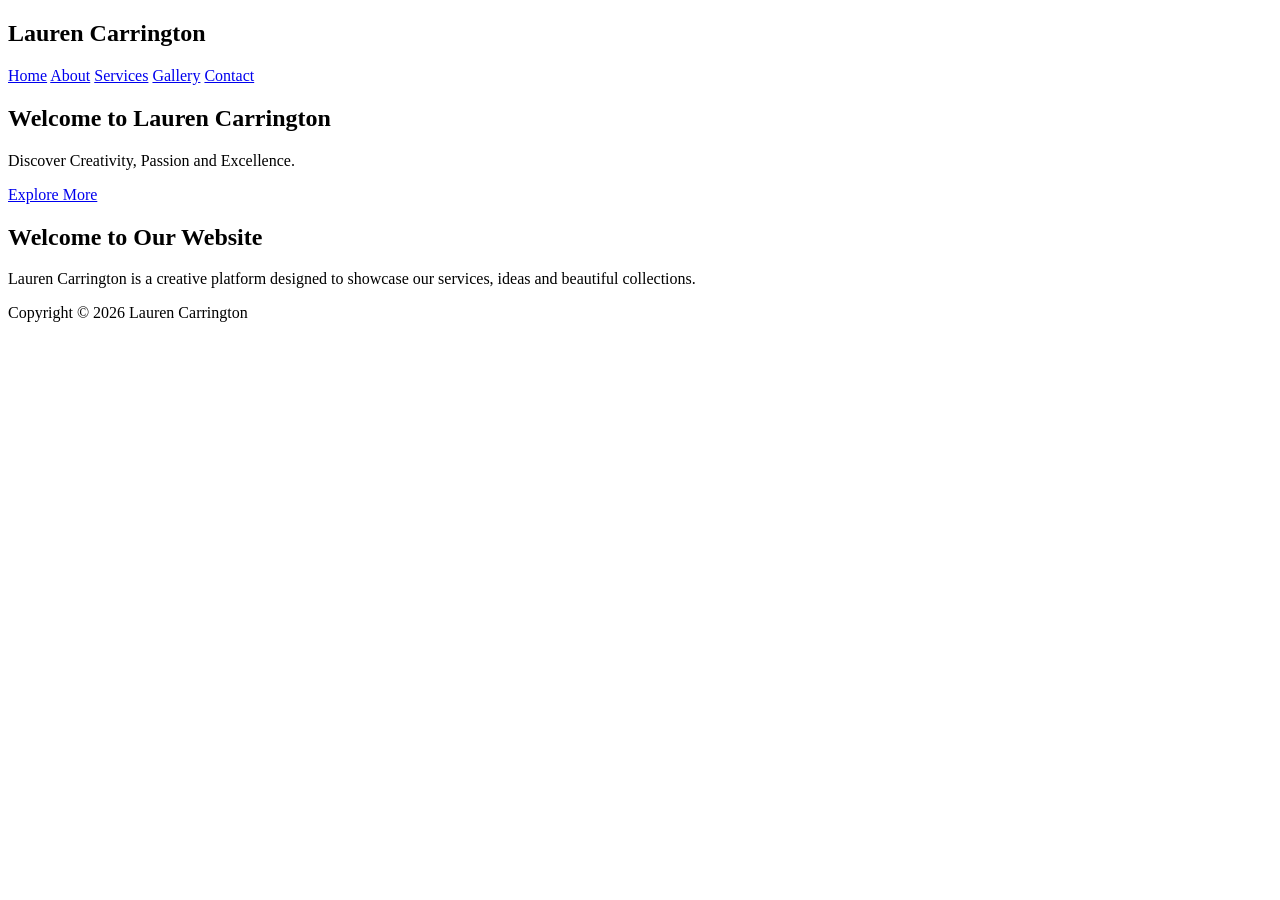
==== index.html @ 357e9fa6 "Initial commit" ====
<!DOCTYPE html>
<html lang="en">
<head>
    <meta charset="UTF-8">
    <meta name="viewport" content="width=device-width, initial-scale=1.0">
    <title>Lauren Carrington - Home</title>
    <link rel="stylesheet" href="css/style.css">
</head>
<body>

<header>
    <h2>Lauren Carrington</h2>
    <nav>
        <a href="index.html">Home</a>
        <a href="about.html">About</a>
        <a href="services.html">Services</a>
        <a href="gallery.html">Gallery</a>
        <a href="contact.html">Contact</a>
    </nav>
</header>

<section class="hero">
    <h1>Welcome to Lauren Carrington</h1>
    <p>Discover Creativity, Passion and Excellence.</p>
    <a href="about.html" class="btn">Explore More</a>
</section>

<section class="content">
    <h2>Welcome to Our Website</h2>
    <p>
        Lauren Carrington is a creative platform
        designed to showcase our services,
        ideas and beautiful collections.
    </p>
</section>

<footer>
    <p>Copyright © 2026 Lauren Carrington</p>
</footer>

<script src="js/script.js"></script>
</body>
</html>
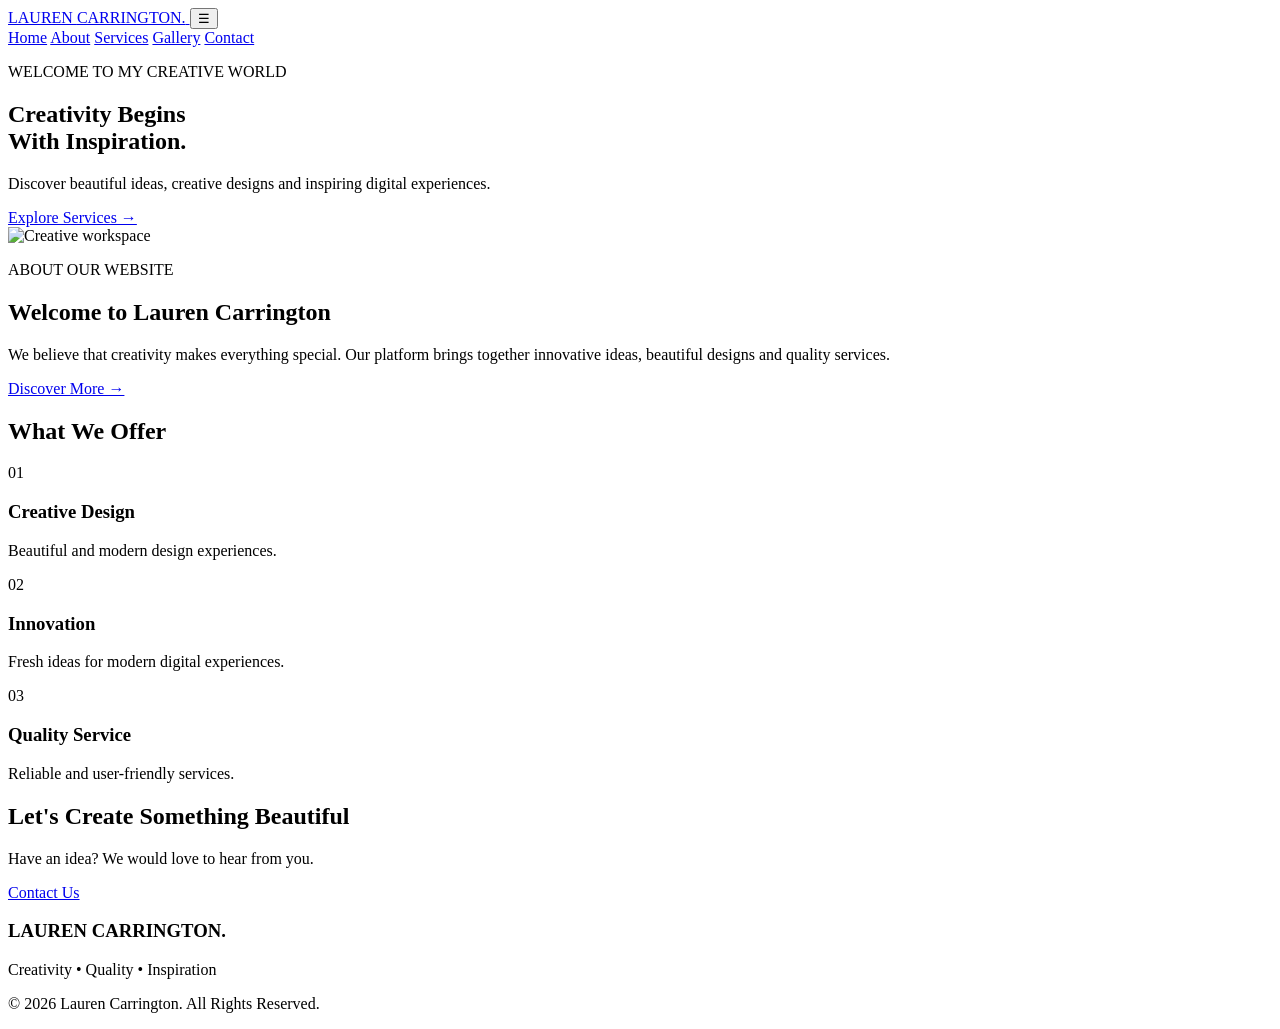
==== commit d6627ed6: "Revamp index.html with new content and structure" ====
--- a/index.html
+++ b/index.html
@@ -1,18 +1,25 @@
-
 <!DOCTYPE html>
 <html lang="en">
 <head>
     <meta charset="UTF-8">
     <meta name="viewport" content="width=device-width, initial-scale=1.0">
-    <title>Lauren Carrington - Home</title>
+
+    <title>Lauren Carrington | Home</title>
+
     <link rel="stylesheet" href="css/style.css">
 </head>
+
 <body>
 
-<header>
-    <h2>Lauren Carrington</h2>
-    <nav>
-        <a href="index.html">Home</a>
+<header class="navbar">
+    <a href="index.html" class="logo">
+        LAUREN <span>CARRINGTON.</span>
+    </a>
+
+    <button class="menu-btn" id="menuBtn">☰</button>
+
+    <nav id="navMenu">
+        <a class="active" href="index.html">Home</a>
         <a href="about.html">About</a>
         <a href="services.html">Services</a>
         <a href="gallery.html">Gallery</a>
@@ -21,24 +28,85 @@
 </header>
 
 <section class="hero">
-    <h1>Welcome to Lauren Carrington</h1>
-    <p>Discover Creativity, Passion and Excellence.</p>
-    <a href="about.html" class="btn">Explore More</a>
+    <div class="hero-content">
+        <p class="subtitle">WELCOME TO MY CREATIVE WORLD</p>
+
+        <h1>Creativity Begins<br>
+        With <span>Inspiration.</span></h1>
+
+        <p>
+            Discover beautiful ideas, creative designs
+            and inspiring digital experiences.
+        </p>
+
+        <a href="services.html" class="btn">
+            Explore Services →
+        </a>
+    </div>
+
+    <div class="hero-image">
+        <img
+        src="https://images.unsplash.com/photo-1497366754035-f200968a6e72?w=900"
+        alt="Creative workspace">
+    </div>
 </section>
 
-<section class="content">
-    <h2>Welcome to Our Website</h2>
+<section class="welcome section">
+    <p class="subtitle">ABOUT OUR WEBSITE</p>
+
+    <h2>Welcome to Lauren Carrington</h2>
+
     <p>
-        Lauren Carrington is a creative platform
-        designed to showcase our services,
-        ideas and beautiful collections.
+        We believe that creativity makes everything
+        special. Our platform brings together
+        innovative ideas, beautiful designs and
+        quality services.
     </p>
+
+    <a href="about.html" class="text-link">
+        Discover More →
+    </a>
+</section>
+
+<section class="features section">
+    <h2>What We Offer</h2>
+
+    <div class="card-container">
+
+        <div class="card">
+            <span>01</span>
+            <h3>Creative Design</h3>
+            <p>Beautiful and modern design experiences.</p>
+        </div>
+
+        <div class="card">
+            <span>02</span>
+            <h3>Innovation</h3>
+            <p>Fresh ideas for modern digital experiences.</p>
+        </div>
+
+        <div class="card">
+            <span>03</span>
+            <h3>Quality Service</h3>
+            <p>Reliable and user-friendly services.</p>
+        </div>
+
+    </div>
+</section>
+
+<section class="cta">
+    <h2>Let's Create Something Beautiful</h2>
+    <p>Have an idea? We would love to hear from you.</p>
+    <a href="contact.html" class="btn">Contact Us</a>
 </section>
 
 <footer>
-    <p>Copyright © 2026 Lauren Carrington</p>
+    <h3>LAUREN CARRINGTON.</h3>
+    <p>Creativity • Quality • Inspiration</p>
+    <p>© 2026 Lauren Carrington. All Rights Reserved.</p>
 </footer>
 
 <script src="js/script.js"></script>
+
 </body>
 </html>
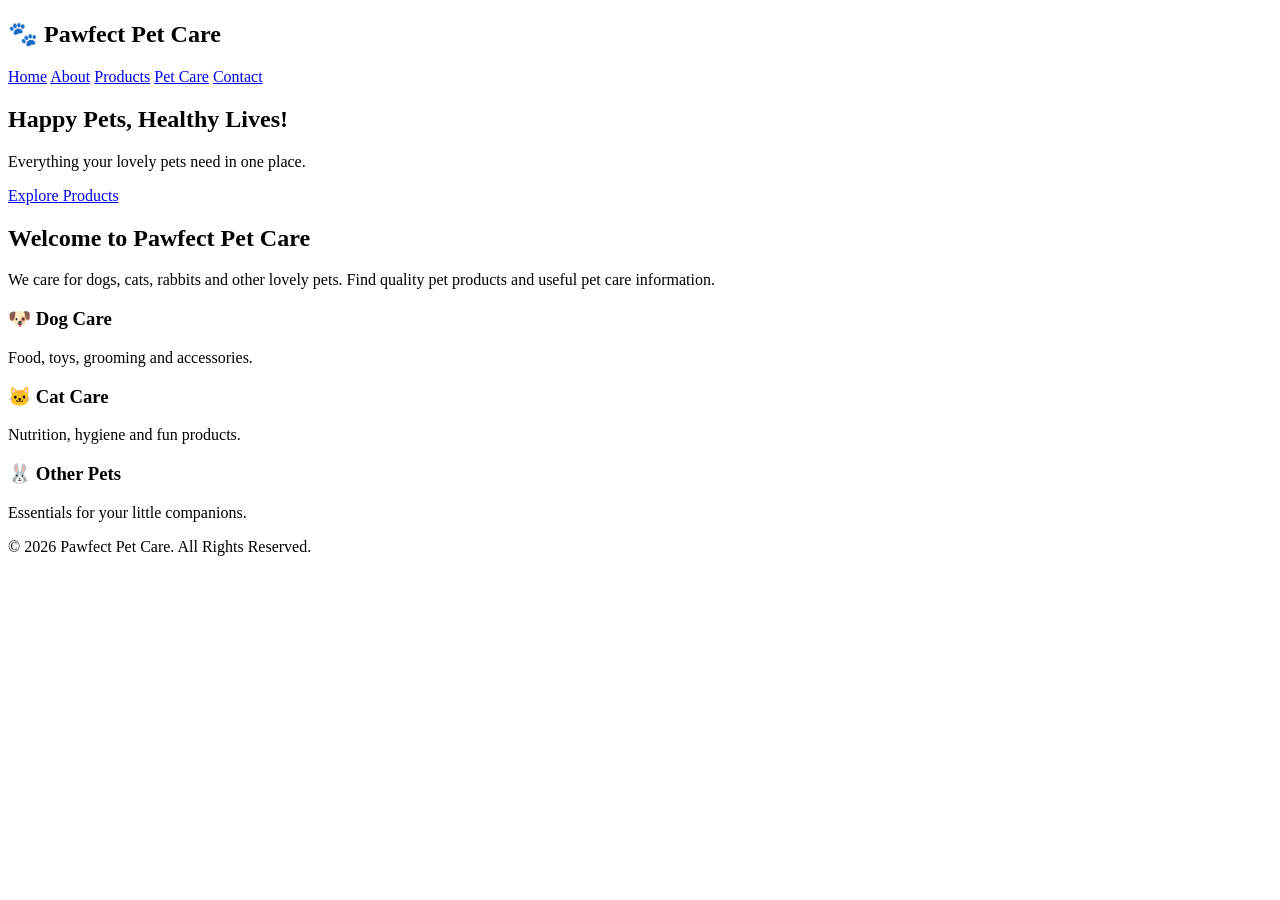
==== commit 90501a29: "Rename site to Pawfect Pet Care and update content" ====
--- a/index.html
+++ b/index.html
@@ -1,112 +1,58 @@
+
 <!DOCTYPE html>
 <html lang="en">
 <head>
     <meta charset="UTF-8">
     <meta name="viewport" content="width=device-width, initial-scale=1.0">
-
-    <title>Lauren Carrington | Home</title>
-
+    <title>Pawfect Pet Care</title>
     <link rel="stylesheet" href="css/style.css">
+    <script src="js/script.js" defer></script>
 </head>
-
 <body>
 
-<header class="navbar">
-    <a href="index.html" class="logo">
-        LAUREN <span>CARRINGTON.</span>
-    </a>
-
-    <button class="menu-btn" id="menuBtn">☰</button>
-
-    <nav id="navMenu">
-        <a class="active" href="index.html">Home</a>
+<header>
+    <h2>🐾 Pawfect Pet Care</h2>
+    <nav>
+        <a href="index.html">Home</a>
         <a href="about.html">About</a>
-        <a href="services.html">Services</a>
-        <a href="gallery.html">Gallery</a>
+        <a href="products.html">Products</a>
+        <a href="care.html">Pet Care</a>
         <a href="contact.html">Contact</a>
     </nav>
 </header>
 
 <section class="hero">
-    <div class="hero-content">
-        <p class="subtitle">WELCOME TO MY CREATIVE WORLD</p>
-
-        <h1>Creativity Begins<br>
-        With <span>Inspiration.</span></h1>
-
-        <p>
-            Discover beautiful ideas, creative designs
-            and inspiring digital experiences.
-        </p>
-
-        <a href="services.html" class="btn">
-            Explore Services →
-        </a>
-    </div>
-
-    <div class="hero-image">
-        <img
-        src="https://images.unsplash.com/photo-1497366754035-f200968a6e72?w=900"
-        alt="Creative workspace">
+    <div>
+        <h1>Happy Pets, Healthy Lives!</h1>
+        <p>Everything your lovely pets need in one place.</p>
+        <a href="products.html" class="btn">Explore Products</a>
     </div>
 </section>
 
-<section class="welcome section">
-    <p class="subtitle">ABOUT OUR WEBSITE</p>
-
-    <h2>Welcome to Lauren Carrington</h2>
-
-    <p>
-        We believe that creativity makes everything
-        special. Our platform brings together
-        innovative ideas, beautiful designs and
-        quality services.
-    </p>
-
-    <a href="about.html" class="text-link">
-        Discover More →
-    </a>
+<section class="section">
+    <h2>Welcome to Pawfect Pet Care</h2>
+    <p>We care for dogs, cats, rabbits and other lovely pets.
+       Find quality pet products and useful pet care information.</p>
 </section>
 
-<section class="features section">
-    <h2>What We Offer</h2>
-
-    <div class="card-container">
-
-        <div class="card">
-            <span>01</span>
-            <h3>Creative Design</h3>
-            <p>Beautiful and modern design experiences.</p>
-        </div>
-
-        <div class="card">
-            <span>02</span>
-            <h3>Innovation</h3>
-            <p>Fresh ideas for modern digital experiences.</p>
-        </div>
-
-        <div class="card">
-            <span>03</span>
-            <h3>Quality Service</h3>
-            <p>Reliable and user-friendly services.</p>
-        </div>
-
-    </div>
-</section>
-
-<section class="cta">
-    <h2>Let's Create Something Beautiful</h2>
-    <p>Have an idea? We would love to hear from you.</p>
-    <a href="contact.html" class="btn">Contact Us</a>
+<section class="cards">
+    <article>
+        <h3>🐶 Dog Care</h3>
+        <p>Food, toys, grooming and accessories.</p>
+    </article>
+    <article>
+        <h3>🐱 Cat Care</h3>
+        <p>Nutrition, hygiene and fun products.</p>
+    </article>
+    <article>
+        <h3>🐰 Other Pets</h3>
+        <p>Essentials for your little companions.</p>
+    </article>
 </section>
 
 <footer>
-    <h3>LAUREN CARRINGTON.</h3>
-    <p>Creativity • Quality • Inspiration</p>
-    <p>© 2026 Lauren Carrington. All Rights Reserved.</p>
+    <p>© 2026 Pawfect Pet Care. All Rights Reserved.</p>
 </footer>
-
-<script src="js/script.js"></script>
 
 </body>
 </html>
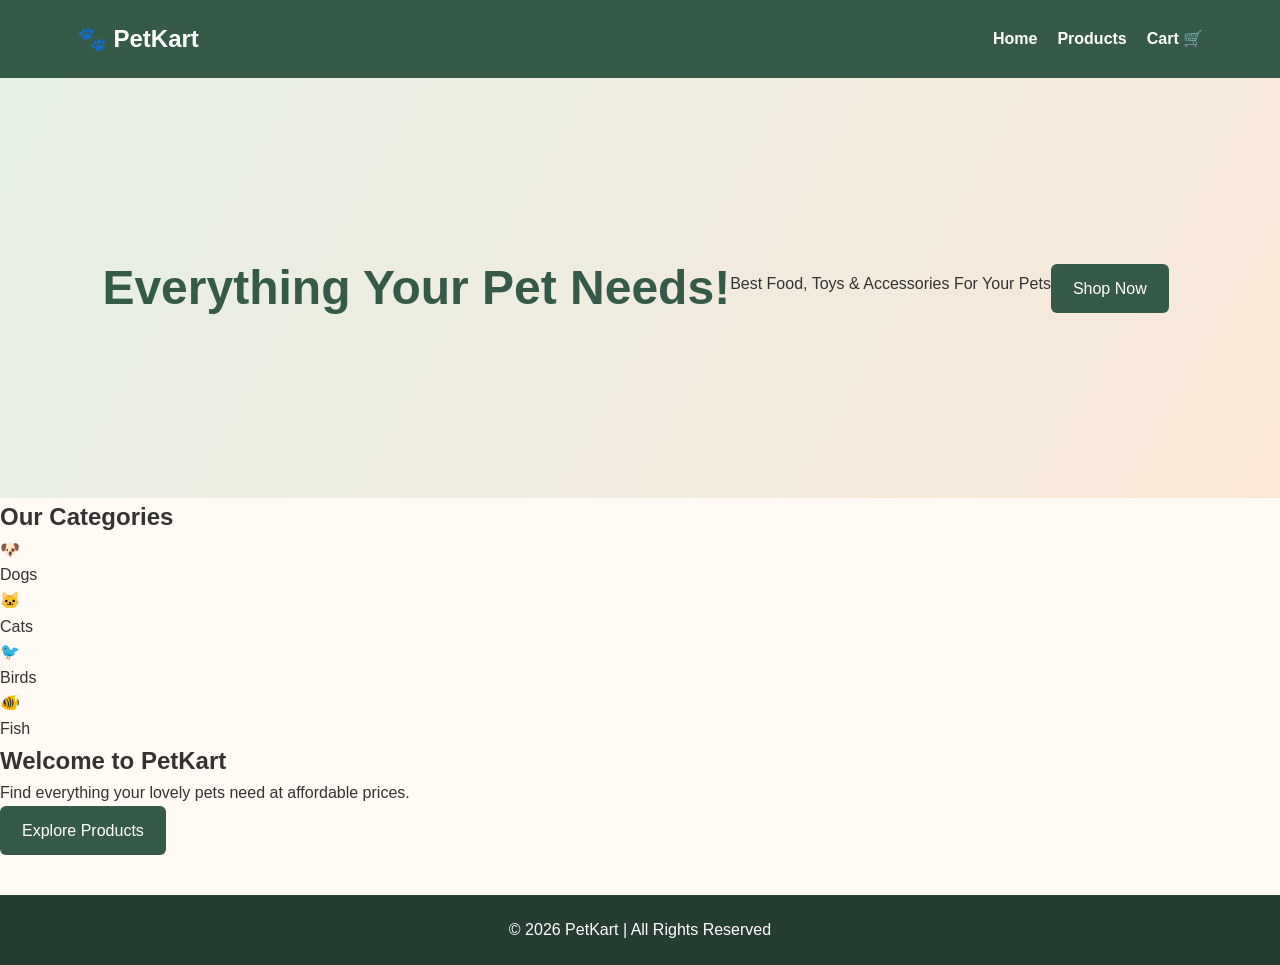
==== commit 87c914b6: "Rename Pawfect Pet Care to PetKart in index.html" ====
--- a/index.html
+++ b/index.html
@@ -1,57 +1,46 @@
 
+<?php require 'db.php'; ?>
 <!DOCTYPE html>
-<html lang="en">
+<html>
 <head>
-    <meta charset="UTF-8">
-    <meta name="viewport" content="width=device-width, initial-scale=1.0">
-    <title>Pawfect Pet Care</title>
-    <link rel="stylesheet" href="css/style.css">
-    <script src="js/script.js" defer></script>
+<title>PetKart - Home</title>
+<link rel="stylesheet" href="style.css">
 </head>
 <body>
 
 <header>
-    <h2>🐾 Pawfect Pet Care</h2>
+    <h2>🐾 PetKart</h2>
     <nav>
-        <a href="index.html">Home</a>
-        <a href="about.html">About</a>
-        <a href="products.html">Products</a>
-        <a href="care.html">Pet Care</a>
-        <a href="contact.html">Contact</a>
+        <a href="index.php">Home</a>
+        <a href="products.php">Products</a>
+        <a href="cart.php">Cart 🛒</a>
     </nav>
 </header>
 
 <section class="hero">
-    <div>
-        <h1>Happy Pets, Healthy Lives!</h1>
-        <p>Everything your lovely pets need in one place.</p>
-        <a href="products.html" class="btn">Explore Products</a>
+    <h1>Everything Your Pet Needs!</h1>
+    <p>Best Food, Toys & Accessories For Your Pets</p>
+    <a href="products.php" class="btn">Shop Now</a>
+</section>
+
+<section class="categories">
+    <h2>Our Categories</h2>
+    <div class="category">
+        <div>🐶<p>Dogs</p></div>
+        <div>🐱<p>Cats</p></div>
+        <div>🐦<p>Birds</p></div>
+        <div>🐠<p>Fish</p></div>
     </div>
 </section>
 
-<section class="section">
-    <h2>Welcome to Pawfect Pet Care</h2>
-    <p>We care for dogs, cats, rabbits and other lovely pets.
-       Find quality pet products and useful pet care information.</p>
-</section>
-
-<section class="cards">
-    <article>
-        <h3>🐶 Dog Care</h3>
-        <p>Food, toys, grooming and accessories.</p>
-    </article>
-    <article>
-        <h3>🐱 Cat Care</h3>
-        <p>Nutrition, hygiene and fun products.</p>
-    </article>
-    <article>
-        <h3>🐰 Other Pets</h3>
-        <p>Essentials for your little companions.</p>
-    </article>
+<section class="products">
+    <h2>Welcome to PetKart</h2>
+    <p>Find everything your lovely pets need at affordable prices.</p>
+    <a href="products.php" class="btn">Explore Products</a>
 </section>
 
 <footer>
-    <p>© 2026 Pawfect Pet Care. All Rights Reserved.</p>
+    <p>© 2026 PetKart | All Rights Reserved</p>
 </footer>
 
 </body>
--- a/style.css
+++ b/style.css
@@ -0,0 +1,168 @@
+
+* {
+    margin: 0;
+    padding: 0;
+    box-sizing: border-box;
+}
+
+body {
+    font-family: Arial, sans-serif;
+    background: #fffaf3;
+    color: #333;
+    line-height: 1.6;
+}
+
+header {
+    background: #355b48;
+    color: white;
+    padding: 20px 6%;
+    display: flex;
+    justify-content: space-between;
+    align-items: center;
+    flex-wrap: wrap;
+    gap: 15px;
+}
+
+nav {
+    display: flex;
+    gap: 20px;
+    flex-wrap: wrap;
+}
+
+nav a {
+    color: white;
+    text-decoration: none;
+    font-weight: bold;
+}
+
+nav a:hover {
+    color: #f5c99c;
+}
+
+.hero {
+    min-height: 420px;
+    background: linear-gradient(120deg, #e6f0e5, #f9e8d9);
+    display: flex;
+    align-items: center;
+    padding: 60px 8%;
+}
+
+.hero h1 {
+    font-size: 48px;
+    color: #355b48;
+}
+
+.hero p {
+    margin: 15px 0 25px;
+}
+
+.btn, button {
+    background: #355b48;
+    color: white;
+    border: none;
+    padding: 12px 22px;
+    border-radius: 6px;
+    cursor: pointer;
+    text-decoration: none;
+    display: inline-block;
+}
+
+.btn:hover, button:hover {
+    background: #233f31;
+}
+
+.section {
+    padding: 55px 8%;
+}
+
+.section h1, .section h2 {
+    color: #355b48;
+    margin-bottom: 15px;
+}
+
+.cards {
+    padding: 30px 8%;
+    display: grid;
+    grid-template-columns: repeat(auto-fit, minmax(220px, 1fr));
+    gap: 22px;
+}
+
+.cards article, .care-card {
+    background: white;
+    padding: 25px;
+    border-radius: 12px;
+    box-shadow: 0 4px 16px #00000012;
+}
+
+.product-image {
+    height: 110px;
+    background: #edf3e9;
+    display: grid;
+    place-items: center;
+    font-size: 55px;
+    border-radius: 10px;
+    margin-bottom: 15px;
+}
+
+.product h3 {
+    margin: 8px 0;
+}
+
+.care-card {
+    margin: 20px 0;
+}
+
+.notice {
+    background: #fff0d8;
+    padding: 18px;
+    border-radius: 8px;
+    margin-top: 25px;
+}
+
+form {
+    max-width: 600px;
+    background: white;
+    padding: 25px;
+    border-radius: 12px;
+    box-shadow: 0 4px 16px #00000012;
+}
+
+label {
+    display: block;
+    margin-top: 15px;
+    font-weight: bold;
+}
+
+input, textarea, select {
+    width: 100%;
+    padding: 12px;
+    margin-top: 6px;
+    border: 1px solid #ccc;
+    border-radius: 6px;
+}
+
+form button {
+    margin-top: 20px;
+}
+
+footer {
+    background: #263d31;
+    color: white;
+    text-align: center;
+    padding: 22px;
+    margin-top: 40px;
+}
+
+@media (max-width: 650px) {
+    header {
+        flex-direction: column;
+    }
+
+    nav {
+        justify-content: center;
+    }
+
+    .hero h1 {
+        font-size: 34px;
+    }
+}
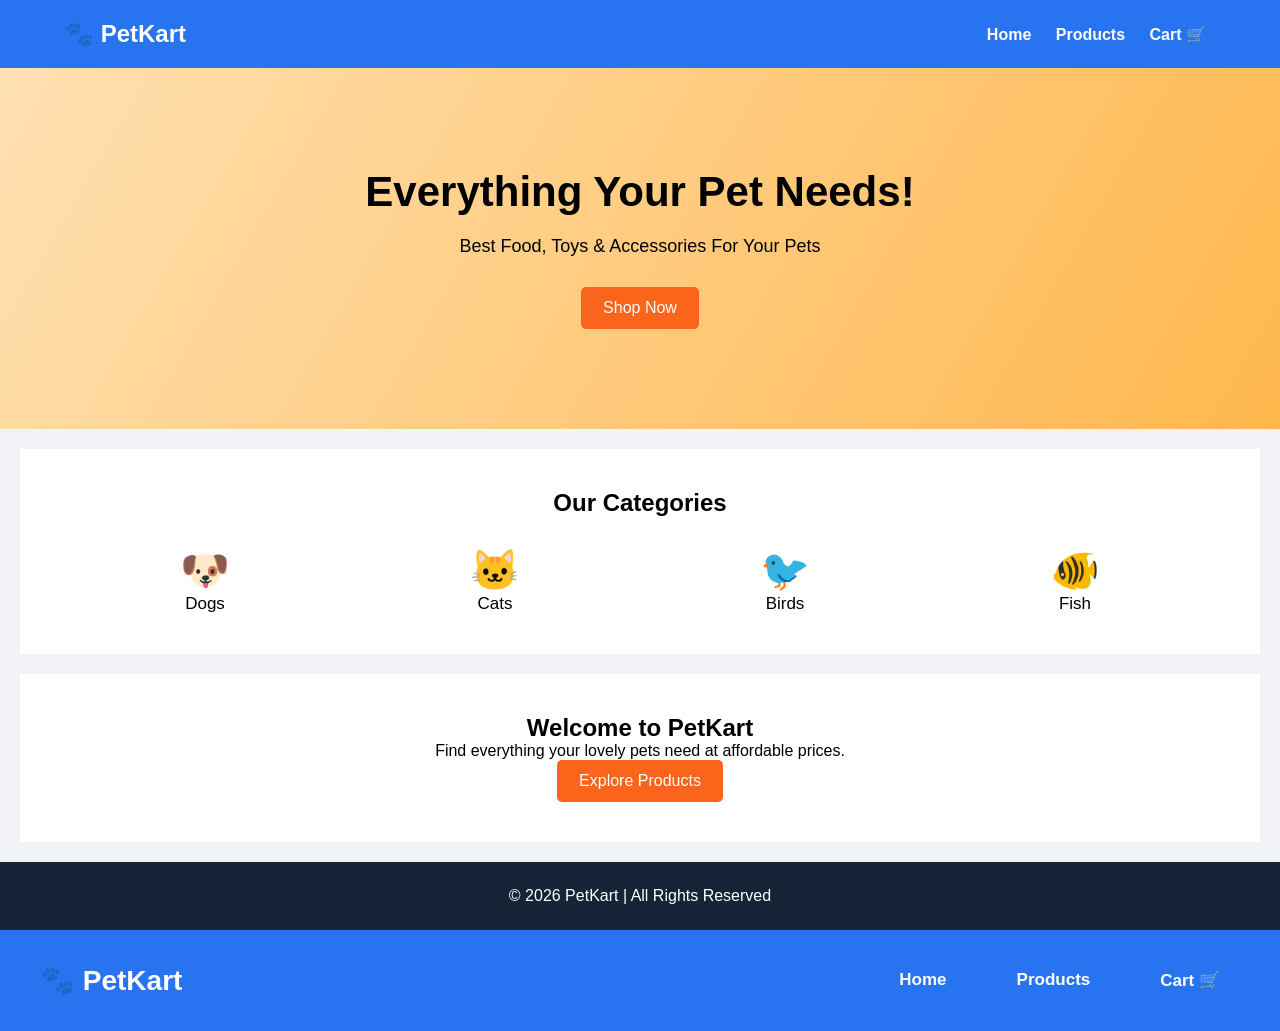
==== commit 7ff8150f: "Add header with navigation links to index.html" ====
--- a/index.html
+++ b/index.html
@@ -45,3 +45,13 @@
 
 </body>
 </html>
+
+<header class="navbar">
+    <h2 class="logo">🐾 PetKart</h2>
+
+    <nav>
+        <a href="index.php">Home</a>
+        <a href="products.php">Products</a>
+        <a href="cart.php">Cart 🛒</a>
+    </nav>
+</header>
--- a/style.css
+++ b/style.css
@@ -3,19 +3,17 @@
     margin: 0;
     padding: 0;
     box-sizing: border-box;
+    font-family: Arial, sans-serif;
 }
 
 body {
-    font-family: Arial, sans-serif;
-    background: #fffaf3;
-    color: #333;
-    line-height: 1.6;
+    background: #f1f3f6;
 }
 
 header {
-    background: #355b48;
+    background: #2874f0;
     color: white;
-    padding: 20px 6%;
+    padding: 20px 5%;
     display: flex;
     justify-content: space-between;
     align-items: center;
@@ -23,146 +21,172 @@
     gap: 15px;
 }
 
-nav {
+nav a {
+    color: white;
+    text-decoration: none;
+    margin: 10px;
+    font-weight: bold;
+}
+
+.hero {
+    background: linear-gradient(120deg,#ffe0b2,#ffb74d);
+    padding: 100px 30px;
+    text-align: center;
+}
+
+.hero h1 {
+    font-size: 42px;
+    margin-bottom: 20px;
+}
+
+.hero p {
+    margin-bottom: 30px;
+    font-size: 18px;
+}
+
+.btn {
+    background: #fb641b;
+    color: white;
+    border: none;
+    padding: 12px 22px;
+    text-decoration: none;
+    border-radius: 5px;
+    cursor: pointer;
+    display: inline-block;
+}
+
+.categories, .products {
+    background: white;
+    margin: 20px;
+    padding: 40px;
+    text-align: center;
+}
+
+.category {
     display: flex;
-    gap: 20px;
+    justify-content: space-around;
+    margin-top: 30px;
+    font-size: 40px;
     flex-wrap: wrap;
 }
 
-nav a {
-    color: white;
-    text-decoration: none;
-    font-weight: bold;
+.category p {
+    font-size: 17px;
 }
 
-nav a:hover {
-    color: #f5c99c;
+.heading {
+    text-align: center;
+    padding: 35px;
 }
 
-.hero {
-    min-height: 420px;
-    background: linear-gradient(120deg, #e6f0e5, #f9e8d9);
-    display: flex;
-    align-items: center;
-    padding: 60px 8%;
+.product-grid {
+    display: grid;
+    grid-template-columns: repeat(4,1fr);
+    gap: 20px;
+    padding: 30px;
 }
 
-.hero h1 {
-    font-size: 48px;
-    color: #355b48;
+.card {
+    background: white;
+    padding: 20px;
+    text-align: center;
+    border-radius: 10px;
+    box-shadow: 0 2px 10px #ddd;
 }
 
-.hero p {
-    margin: 15px 0 25px;
+.card img {
+    width: 100%;
+    height: 170px;
+    object-fit: contain;
 }
 
-.btn, button {
-    background: #355b48;
-    color: white;
-    border: none;
-    padding: 12px 22px;
-    border-radius: 6px;
-    cursor: pointer;
-    text-decoration: none;
-    display: inline-block;
+.card h3, .card p {
+    margin: 15px;
 }
 
-.btn:hover, button:hover {
-    background: #233f31;
+.cart-box {
+    background: white;
+    max-width: 600px;
+    margin: auto;
+    padding: 30px;
+    border-radius: 10px;
 }
 
-.section {
-    padding: 55px 8%;
+.cart-item {
+    padding: 15px;
+    border-bottom: 1px solid #ddd;
 }
 
-.section h1, .section h2 {
-    color: #355b48;
-    margin-bottom: 15px;
+.cart-box input,
+.cart-box textarea {
+    width: 100%;
+    padding: 13px;
+    margin: 10px 0;
+    border: 1px solid #ccc;
+    border-radius: 5px;
 }
 
-.cards {
-    padding: 30px 8%;
-    display: grid;
-    grid-template-columns: repeat(auto-fit, minmax(220px, 1fr));
-    gap: 22px;
+.cart-box textarea {
+    height: 100px;
 }
 
-.cards article, .care-card {
-    background: white;
-    padding: 25px;
-    border-radius: 12px;
-    box-shadow: 0 4px 16px #00000012;
-}
-
-.product-image {
-    height: 110px;
-    background: #edf3e9;
-    display: grid;
-    place-items: center;
-    font-size: 55px;
-    border-radius: 10px;
-    margin-bottom: 15px;
-}
-
-.product h3 {
-    margin: 8px 0;
-}
-
-.care-card {
-    margin: 20px 0;
-}
-
-.notice {
-    background: #fff0d8;
-    padding: 18px;
-    border-radius: 8px;
-    margin-top: 25px;
-}
-
-form {
-    max-width: 600px;
-    background: white;
-    padding: 25px;
-    border-radius: 12px;
-    box-shadow: 0 4px 16px #00000012;
-}
-
-label {
-    display: block;
-    margin-top: 15px;
-    font-weight: bold;
-}
-
-input, textarea, select {
-    width: 100%;
-    padding: 12px;
-    margin-top: 6px;
-    border: 1px solid #ccc;
-    border-radius: 6px;
-}
-
-form button {
-    margin-top: 20px;
+.success {
+    text-align: center;
+    color: green;
+    padding: 15px;
 }
 
 footer {
-    background: #263d31;
+    background: #172337;
     color: white;
     text-align: center;
-    padding: 22px;
-    margin-top: 40px;
+    padding: 25px;
 }
 
-@media (max-width: 650px) {
-    header {
-        flex-direction: column;
-    }
-
-    nav {
-        justify-content: center;
+@media(max-width:768px) {
+    .product-grid {
+        grid-template-columns: repeat(2,1fr);
     }
 
     .hero h1 {
-        font-size: 34px;
+        font-size: 28px;
     }
 }
+
+@media(max-width:450px) {
+    .product-grid {
+        grid-template-columns: 1fr;
+    }
+}
+
+.navbar {
+    background: #2874f0;
+    padding: 20px 40px;
+    display: flex;
+    justify-content: space-between;
+    align-items: center;
+}
+
+.logo {
+    color: white;
+    font-size: 28px;
+}
+
+.navbar nav {
+    display: flex;
+    gap: 30px;
+}
+
+.navbar nav a {
+    color: white;
+    text-decoration: none;
+    font-size: 17px;
+    font-weight: bold;
+    padding: 10px;
+}
+
+.navbar nav a:hover {
+    background: white;
+    color: #2874f0;
+    border-radius: 5px;
+}
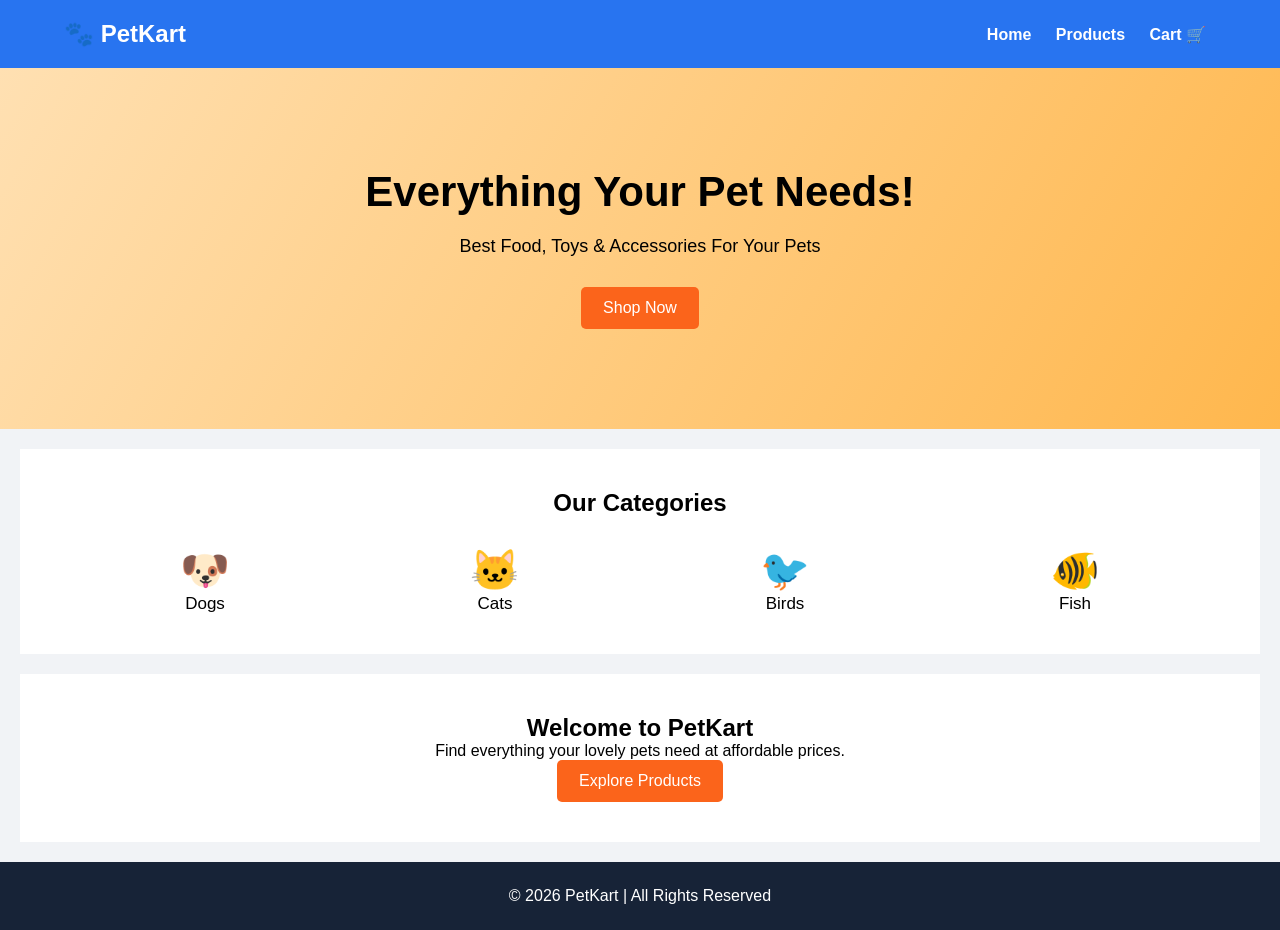
==== commit 5491b45a: "Remove header with logo and navigation links Removed the header section containing the logo and navi" ====
--- a/index.html
+++ b/index.html
@@ -46,12 +46,3 @@
 </body>
 </html>
 
-<header class="navbar">
-    <h2 class="logo">🐾 PetKart</h2>
-
-    <nav>
-        <a href="index.php">Home</a>
-        <a href="products.php">Products</a>
-        <a href="cart.php">Cart 🛒</a>
-    </nav>
-</header>
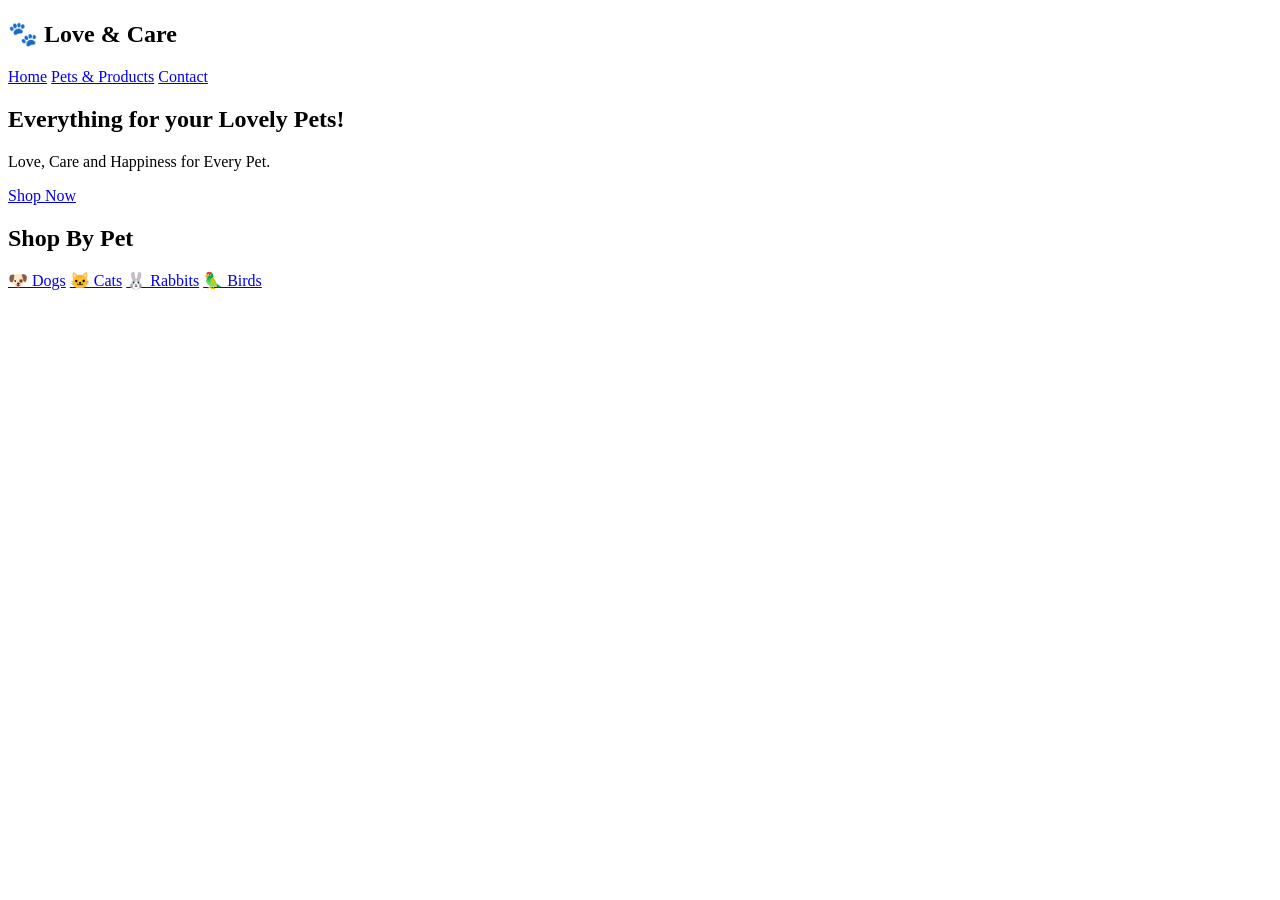
==== commit c09e29f0: "Rename index.php to index.html" ====
--- a/index.html
+++ b/index.html
@@ -1,48 +1,37 @@
 
-<?php require 'db.php'; ?>
 <!DOCTYPE html>
 <html>
 <head>
-<title>PetKart - Home</title>
-<link rel="stylesheet" href="style.css">
+    <title>Love & Care</title>
+    <link rel="stylesheet" href="assets/style.css">
+    <script src="assets/script.js" defer></script>
 </head>
 <body>
-
 <header>
-    <h2>🐾 PetKart</h2>
+    <h2>🐾 Love & Care</h2>
     <nav>
         <a href="index.php">Home</a>
-        <a href="products.php">Products</a>
-        <a href="cart.php">Cart 🛒</a>
+        <a href="pets.php">Pets & Products</a>
+        <a href="contact.php">Contact</a>
     </nav>
 </header>
 
 <section class="hero">
-    <h1>Everything Your Pet Needs!</h1>
-    <p>Best Food, Toys & Accessories For Your Pets</p>
-    <a href="products.php" class="btn">Shop Now</a>
+    <h1>Everything for your Lovely Pets!</h1>
+    <p>Love, Care and Happiness for Every Pet.</p>
+    <a href="pets.php" class="btn">Shop Now</a>
 </section>
 
 <section class="categories">
-    <h2>Our Categories</h2>
-    <div class="category">
-        <div>🐶<p>Dogs</p></div>
-        <div>🐱<p>Cats</p></div>
-        <div>🐦<p>Birds</p></div>
-        <div>🐠<p>Fish</p></div>
+    <h2>Shop By Pet</h2>
+    <div class="items">
+        <a href="pets.php?category=Dogs">🐶 Dogs</a>
+        <a href="pets.php?category=Cats">🐱 Cats</a>
+        <a href="pets.php?category=Rabbits">🐰 Rabbits</a>
+        <a href="pets.php?category=Birds">🦜 Birds</a>
     </div>
 </section>
-
-<section class="products">
-    <h2>Welcome to PetKart</h2>
-    <p>Find everything your lovely pets need at affordable prices.</p>
-    <a href="products.php" class="btn">Explore Products</a>
-</section>
-
-<footer>
-    <p>© 2026 PetKart | All Rights Reserved</p>
-</footer>
-
 </body>
 </html>
 
+
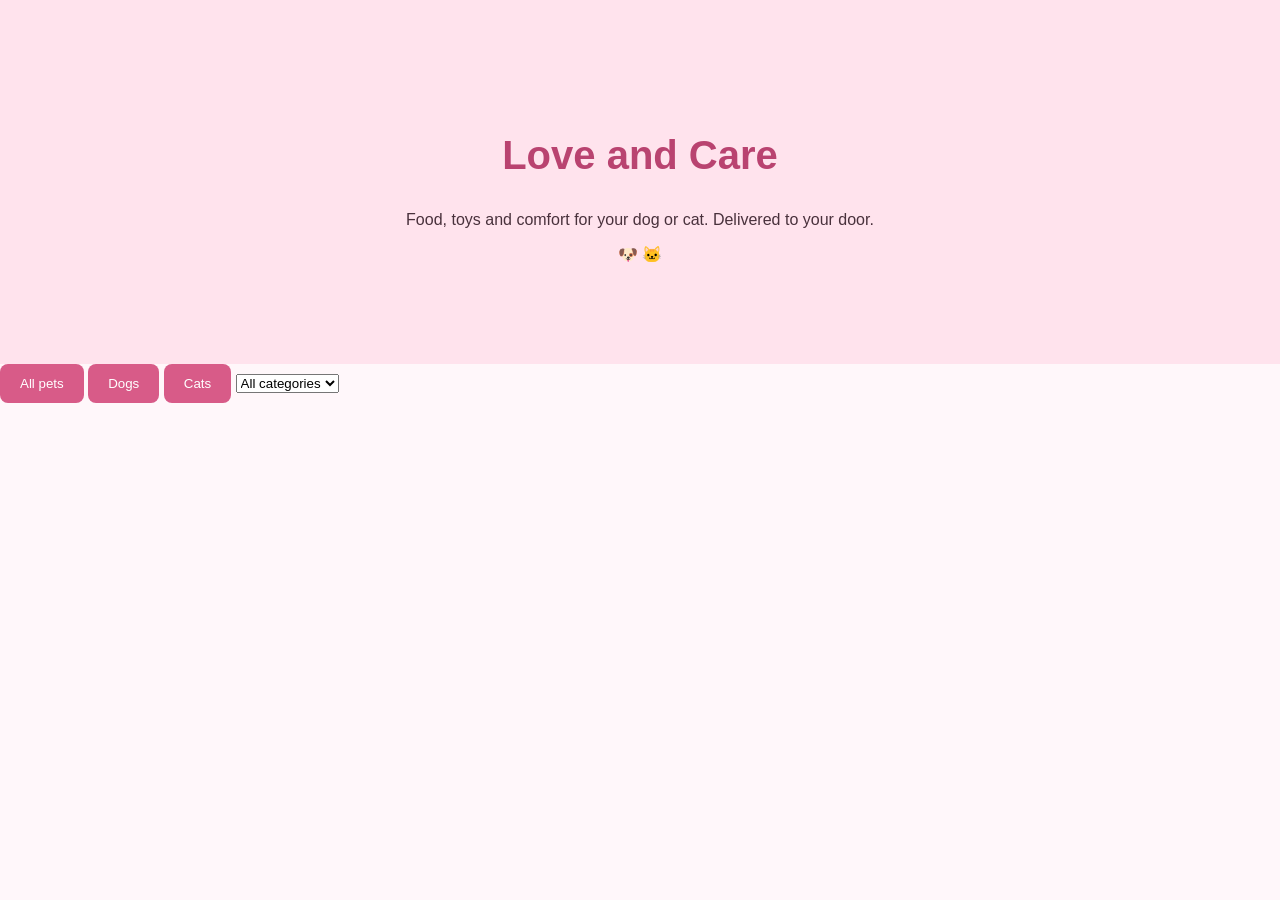
==== commit b09a1a82: "Refactor index.html for improved structure and semantics Updated the HTML structure to improve seman" ====
--- a/index.html
+++ b/index.html
@@ -1,37 +1,37 @@
+<!DOCTYPE html>
+<html lang="en">
+<head>
+<meta charset="UTF-8">
+<meta name="viewport" content="width=device-width, initial-scale=1">
+<title>Home | Love and Care</title>
+<link rel="stylesheet" href="style.css">
+</head>
+<body data-page="home">
+<div id="header"></div>
+<main class="wrap">
+  <section class="hero">
+    <div>
+      <h1>Love and Care</h1>
+      <p>Food, toys and comfort for your dog or cat. Delivered to your door.</p>
+    </div>
+    <div class="hero-art" aria-hidden="true">🐶 🐱</div>
+  </section>
 
-<!DOCTYPE html>
-<html>
-<head>
-    <title>Love & Care</title>
-    <link rel="stylesheet" href="assets/style.css">
-    <script src="assets/script.js" defer></script>
-</head>
-<body>
-<header>
-    <h2>🐾 Love & Care</h2>
-    <nav>
-        <a href="index.php">Home</a>
-        <a href="pets.php">Pets & Products</a>
-        <a href="contact.php">Contact</a>
-    </nav>
-</header>
+  <div class="tabs">
+    <button class="tab on" data-pet="">All pets</button>
+    <button class="tab" data-pet="dog">Dogs</button>
+    <button class="tab" data-pet="cat">Cats</button>
+    <select id="cat" aria-label="Category">
+      <option value="">All categories</option>
+      <option>Food</option><option>Toys</option><option>Accessories</option><option>Grooming</option>
+    </select>
+  </div>
 
-<section class="hero">
-    <h1>Everything for your Lovely Pets!</h1>
-    <p>Love, Care and Happiness for Every Pet.</p>
-    <a href="pets.php" class="btn">Shop Now</a>
-</section>
-
-<section class="categories">
-    <h2>Shop By Pet</h2>
-    <div class="items">
-        <a href="pets.php?category=Dogs">🐶 Dogs</a>
-        <a href="pets.php?category=Cats">🐱 Cats</a>
-        <a href="pets.php?category=Rabbits">🐰 Rabbits</a>
-        <a href="pets.php?category=Birds">🦜 Birds</a>
-    </div>
-</section>
+  <div class="grid" id="grid"></div>
+  <p id="empty" class="empty" hidden>No products match your search. Try another word.</p>
+</main>
+<div id="footer"></div>
+<div id="toast" class="toast" role="status"></div>
+<script src="script.js"></script>
 </body>
 </html>
-
-
--- a/style.css
+++ b/style.css
@@ -0,0 +1,64 @@
+
+body {
+    margin: 0;
+    font-family: Arial, sans-serif;
+    background: #fff7fa;
+    color: #49313c;
+}
+
+header {
+    background: #f5c5d7;
+    padding: 20px;
+    display: flex;
+    justify-content: space-between;
+    align-items: center;
+}
+
+nav a {
+    text-decoration: none;
+    color: #49313c;
+    margin: 10px;
+    font-weight: bold;
+}
+
+.hero {
+    text-align: center;
+    padding: 100px 20px;
+    background: #ffe3ed;
+}
+
+.hero h1 {
+    font-size: 40px;
+    color: #b94370;
+}
+
+.btn, button {
+    background: #d85b88;
+    color: white;
+    padding: 12px 20px;
+    border: none;
+    border-radius: 8px;
+    cursor: pointer;
+    text-decoration: none;
+}
+
+.categories, .items {
+    text-align: center;
+    padding: 25px;
+}
+
+.items {
+    display: flex;
+    justify-content: center;
+    flex-wrap: wrap;
+    gap: 20px;
+}
+
+.product {
+    background: white;
+    padding: 25px;
+    border-radius: 15px;
+    width: 180px;
+    box-shadow: 0 3px 10px #ead5df;
+}
+
